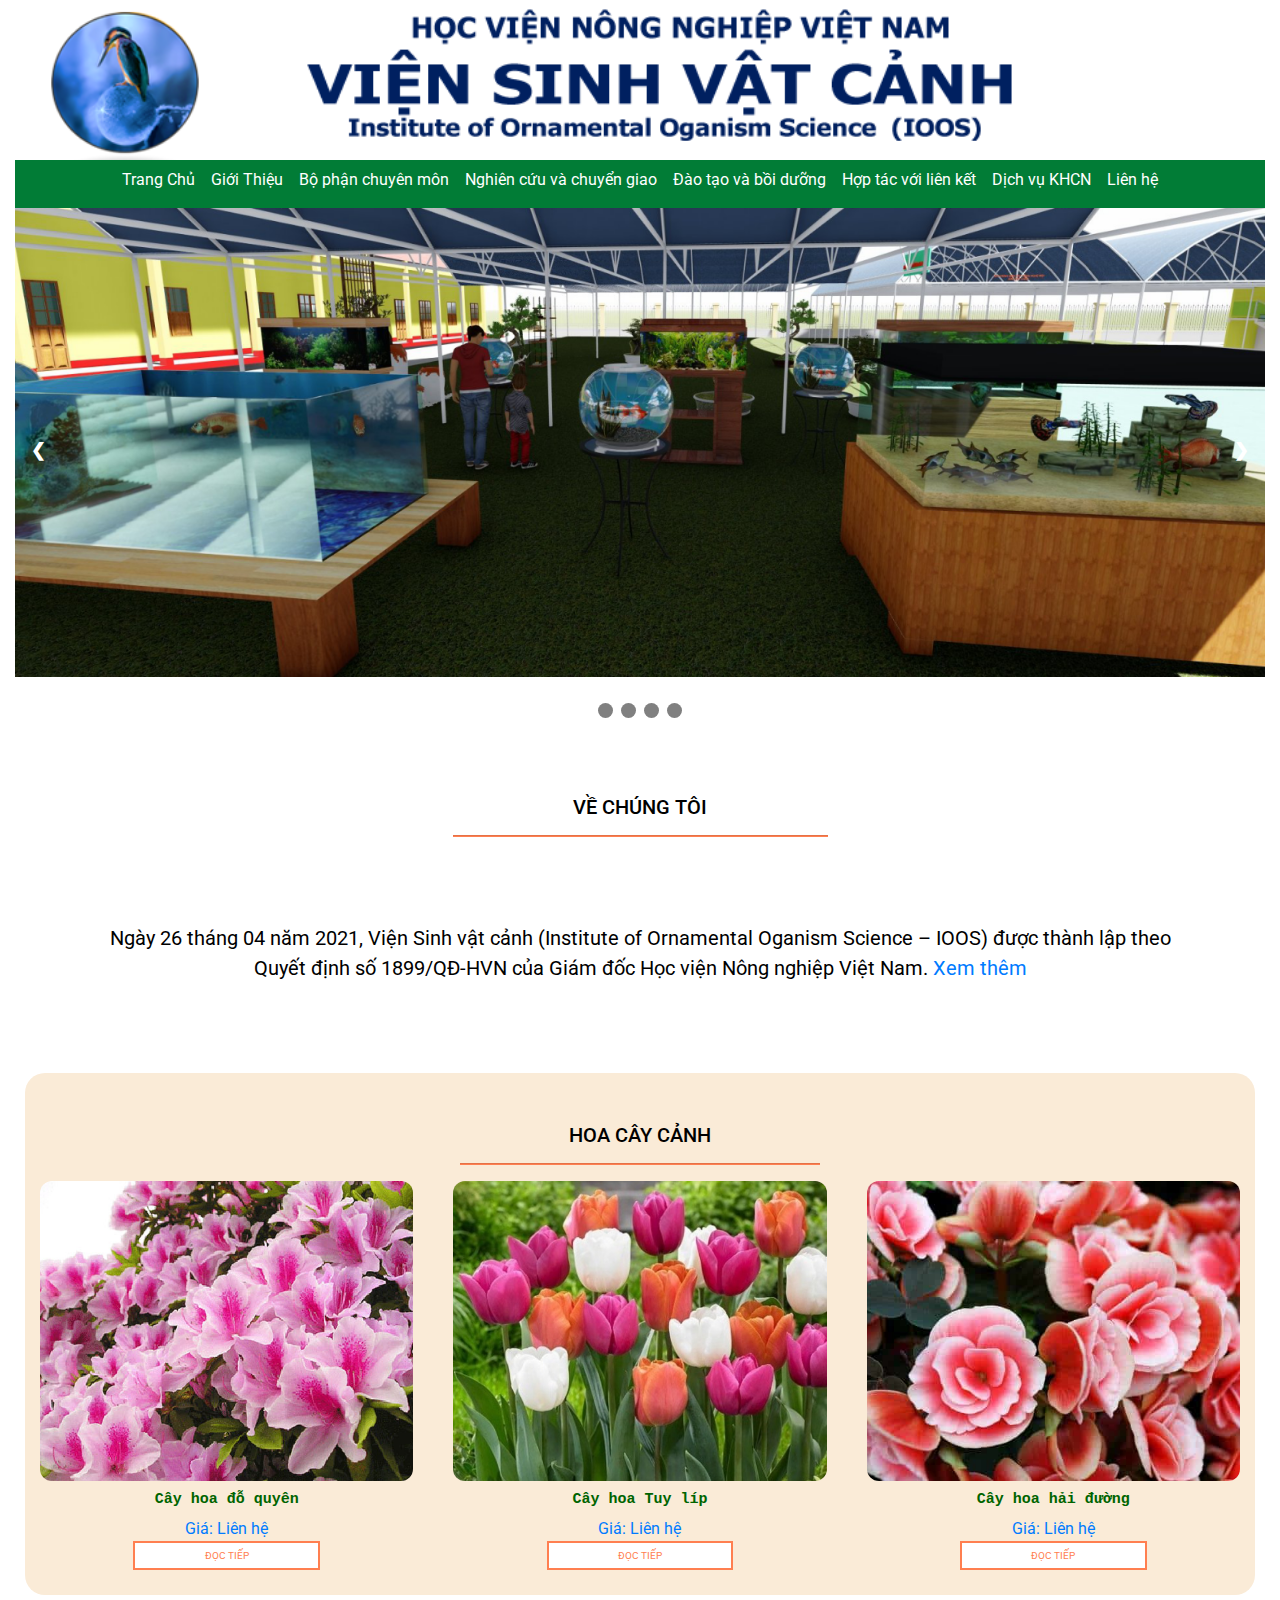
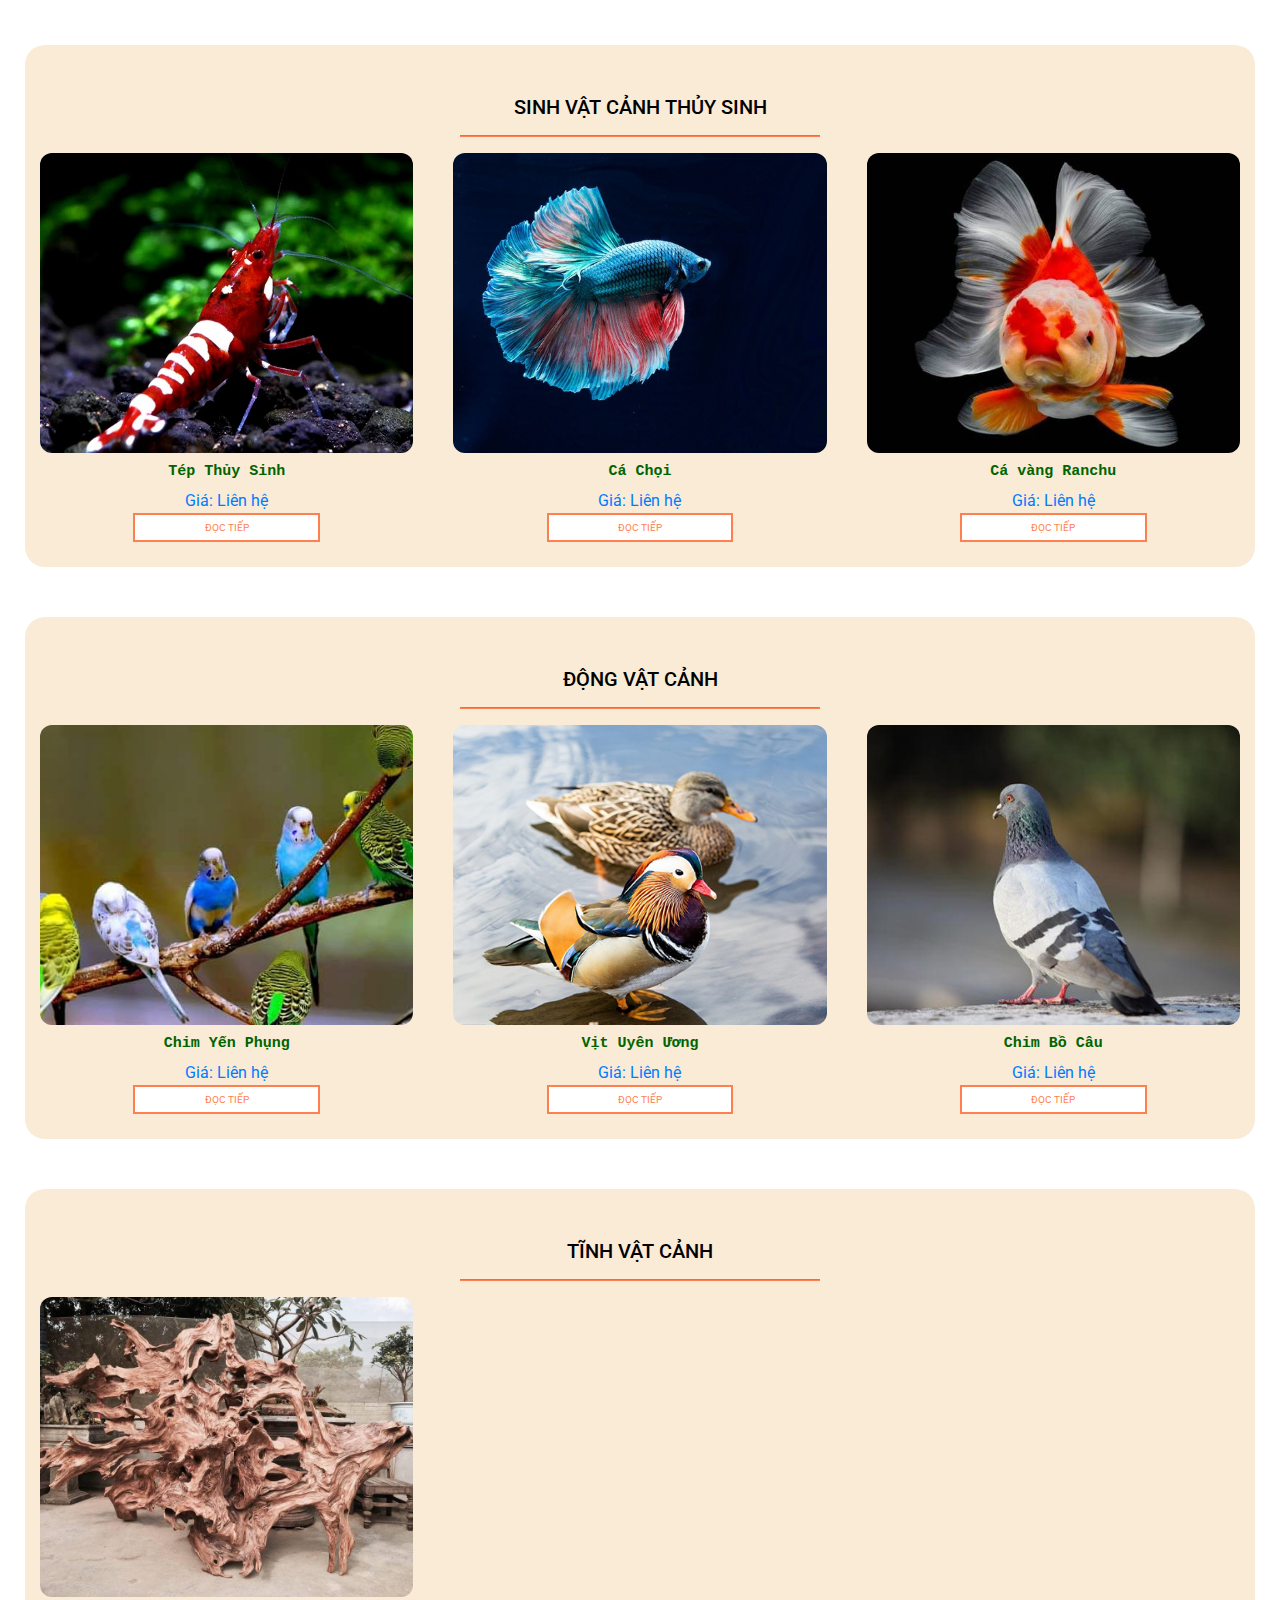
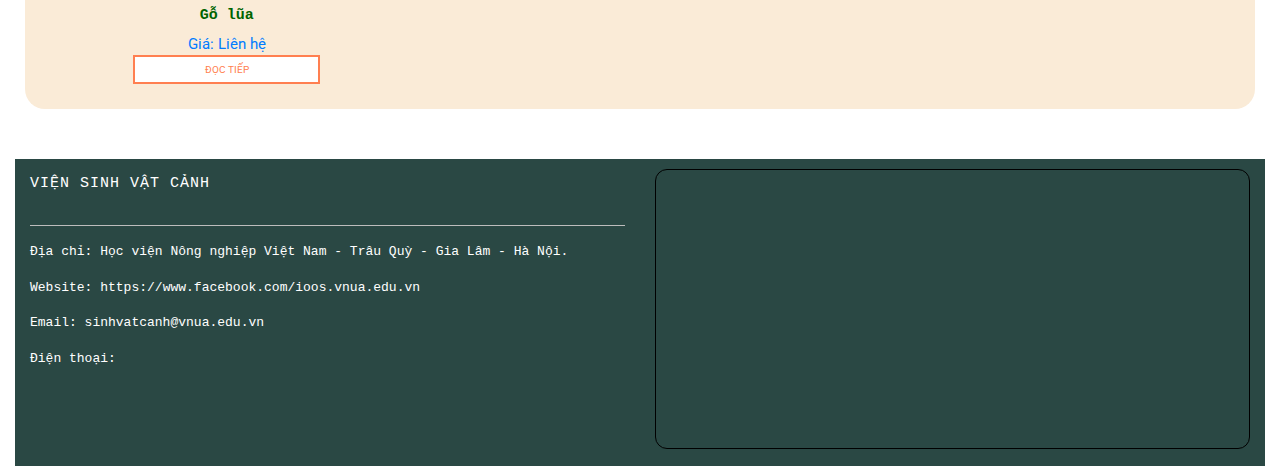
==== index.html @ 905b24d8 "first commit" ====
<!DOCTYPE html>
<html lang="vie">

<head>
    <meta charset="utf-8">
    <meta name="viewport" content="width=device-width, initial-scale=1">
    <link rel="stylesheet" href="https://maxcdn.bootstrapcdn.com/bootstrap/4.5.2/css/bootstrap.min.css">
    <script src="https://ajax.googleapis.com/ajax/libs/jquery/3.5.1/jquery.min.js"></script>
    <script src="https://cdnjs.cloudflare.com/ajax/libs/popper.js/1.16.0/umd/popper.min.js"></script>
    <script src="https://maxcdn.bootstrapcdn.com/bootstrap/4.5.2/js/bootstrap.min.js"></script>
    <meta name="description" content="Personal Portfolio Template">
    <meta http-equiv="X-UA-Compatible" content="IE=edge">
    <link rel="stylesheet" href="https://use.fontawesome.com/releases/v5.7.0/css/all.css" integrity="sha384-lZN37f5QGtY3VHgisS14W3ExzMWZxybE1SJSEsQp9S+oqd12jhcu+A56Ebc1zFSJ" crossorigin="anonymous">
    <link rel="stylesheet" href="https://maxcdn.bootstrapcdn.com/bootstrap/4.5.2/css/bootstrap.min.css">
    <link rel="stylesheet" href="./assets/css/style.css">
    <link rel="stylesheet" href="https://fonts.googleapis.com/css2?family=Roboto:wght@300;400;500;700&display=swap" rel="stylesheet">
    <title>Viện Sinh vật cảnh</title>
</head>

<body>
    <div id="main " class="container-fluid">
        <div id="banner"></div>
        <div id="header">
            <ul id="nav">
                <li><a href="#">Trang Chủ</a></li>
                <li>
                    <a href="#">Giới Thiệu </i></a>
                    <ul class="sub-nav">
                        <li><a href="">Ban giám đốc</a></li>
                        <li><a href="">Nhân sự KHCN</a></li>
                        <li><a href="">Chức năng, nhiệm vụ</a></li>
                        <li><a href="">Quy chế tổ chức</a></li>
                    </ul>
                </li>
                <li>
                    <a href="#">Bộ phận chuyên môn </a>
                    <ul class="sub-nav">
                        <li><a href="">Bộ môn Hoa cây cảnh</a></li>
                        <li><a href="">Bộ môn Động vật cảnh</a></li>
                        <li><a href="">Bộ môn Sinh vật cảnh thủy sinh</a></li>
                        <li><a href="">Phòng Thị trường, đào tạo và chuyển giao</a></li>
                        <li><a href="">Phòng hành chính, kế toán</a></li>
                    </ul>
                </li>
                <li><a href="#">Nghiên cứu và chuyển giao</a></li>
                <li><a href="#">Đào tạo và bồi dưỡng</a></li>
                <li><a href="#">Hợp tác với liên kết</a></li>
                <li><a href="#">Dịch vụ KHCN</a></li>
                <li><a href="#">Liên hệ</a></li>
            </ul>
        </div>

        <!-- Slideshow container -->
        <div class="slideshow-container">
            <div class="mySlides ">
                <img src="assets/img/anh3.png">
            </div>

            <div class="mySlides">
                <img src="assets/img/anh1.png">
            </div>

            <div class="mySlides">
                <img src="assets/img/anh2.png">
            </div>

            <div class="mySlides">
                <img src="assets/img/anh4.png">
            </div>

            <!-- Next and previous buttons -->
            <a class="prev" onclick="plusSlides(-1)">&#10094;</a>
            <a class="next" onclick="plusSlides(1)">&#10095;</a>
        </div>
        <br>

        <!-- The dots/circles -->
        <div style="text-align:center">
            <span class="dot" onclick="currentSlide(1)"></span>
            <span class="dot" onclick="currentSlide(2)"></span>
            <span class="dot" onclick="currentSlide(3)"></span>
            <span class="dot" onclick="currentSlide(4)"></span>
        </div>

        <script>
            var slideIndex = 1;
                showSlides(slideIndex);
            
            function plusSlides(n) {
                showSlides(slideIndex += n);
            }
                        
            function currentSlide(n) {
            showSlides(slideIndex = n);
            }
                        
            function showSlides(n) {
                var i;
                var slides = document.getElementsByClassName("mySlides");
                var dots = document.getElementsByClassName("dot");
                if (n > slides.length) {slideIndex = 1}
                if (n < 1) {slideIndex = slides.length}
                for (i = 0; i < slides.length; i++) {
                    slides[i].style.display = "none";  
                }
                for (i = 0; i < dots.length; i++) {
                dots[i].className = dots[i].className.replace(" active", "");
                }
                slides[slideIndex-1].style.display = "block";  
                dots[slideIndex-1].className += " active";
            }
        </script>




        <content>
            <div class="infor">
                <h4>VỀ CHÚNG TÔI</h4>
                <hr>
                <p>Ngày 26 tháng 04 năm 2021, Viện Sinh vật cảnh (Institute of Ornamental Oganism Science – IOOS) được thành lập theo Quyết định số 1899/QĐ-HVN của Giám đốc Học viện Nông nghiệp Việt Nam. <a href="#" class="post-infor">Xem thêm</a> </p>
            </div>

            <div class="content">
                <div class="post-name">
                    <h4>HOA CÂY CẢNH</h4>
                    <hr>
                </div>
                <div class="post-list">
                    <div class="post-item">
                        <img src="assets/img/doquyen.jpg" alt="" class="post-image">
                        <h3 class="post-title">Cây hoa đỗ quyên</h3>
                        <div class="post-price">
                            <a href="#">Giá: Liên hệ</a>
                        </div>                        
                        <div class="post-category">
                            <a href="#"> ĐỌC TIẾP</a>
                        </div>
                    </div>

                    <div class="post-item">
                        <img src="assets/img/tulip.jpg" alt="" class="post-image">
                        <h3 class="post-title">Cây hoa Tuy líp</h3>
                        <div class="post-price">
                            <a href="#">Giá: Liên hệ</a>
                        </div>                        
                        <div class="post-category">
                            <a href="#"> ĐỌC TIẾP</a>
                        </div>
                    </div>

                    <div class="post-item">
                        <img src="assets/img/haiduong.jpg" alt="" class="post-image">
                        <h3 class="post-title">Cây hoa hải đường</h3>
                        <div class="post-price">
                            <a href="#">Giá: Liên hệ</a>
                        </div>                        
                        <div class="post-category">
                            <a href="#"> ĐỌC TIẾP</a>
                        </div>
                    </div>
                </div>
            </div>

            <div class="content">
                <div class="post-name">
                    <h4>SINH VẬT CẢNH THỦY SINH</h4>
                    <hr>
                </div>
                <div class="post-list">
                    <div class="post-item">
                        <img src="assets/img/tep.jpg" alt="" class="post-image">
                        <h3 class="post-title">Tép Thủy Sinh</h3>
                        <div class="post-price">
                            <a href="#">Giá: Liên hệ</a>
                        </div>                        
                        <div class="post-category">
                            <a href="#"> ĐỌC TIẾP</a>
                        </div>                    
                    </div>

                    <div class="post-item">
                        <img src="assets/img/cachoi.jpg" alt="" class="post-image">
                        <h3 class="post-title">Cá Chọi</h3>
                        <div class="post-price">
                            <a href="#">Giá: Liên hệ</a>
                        </div>                        
                        <div class="post-category">
                            <a href="#"> ĐỌC TIẾP</a>
                        </div>
                    </div>

                    <div class="post-item">
                        <img src="assets/img/ranchu.jpg" alt="" class="post-image">
                        <h3 class="post-title">Cá vàng Ranchu</h3>
                        <div class="post-price">
                            <a href="#">Giá: Liên hệ</a>
                        </div>                        
                        <div class="post-category">
                            <a href="#"> ĐỌC TIẾP</a>
                        </div>
                    </div>
                </div>
            </div>

            <div class="content">
                <div class="post-name">
                    <h4>ĐỘNG VẬT CẢNH</h4>
                    <hr>
                </div>
                <div class="post-list">
                    <div class="post-item">
                        <img src="assets/img/chim.jpg" alt="" class="post-image">
                        <h3 class="post-title">Chim Yến Phụng</h3>
                        <div class="post-price">
                            <a href="#">Giá: Liên hệ</a>
                        </div>                        
                        <div class="post-category">
                            <a href="#"> ĐỌC TIẾP</a>
                        </div>
                    </div>

                    <div class="post-item">
                        <img src="assets/img/vit.jpg" alt="" class="post-image">
                        <h3 class="post-title">Vịt Uyên Ương</h3>
                        <div class="post-price">
                            <a href="#">Giá: Liên hệ</a>
                        </div>                        
                        <div class="post-category">
                            <a href="#"> ĐỌC TIẾP</a>
                        </div>
                    </div>

                    <div class="post-item">
                        <img src="assets/img/bocau.jpg" alt="" class="post-image">
                        <h3 class="post-title">Chim Bồ Câu</h3>
                        <div class="post-price">
                            <a href="#">Giá: Liên hệ</a>
                        </div>                        
                        <div class="post-category">
                            <a href="#"> ĐỌC TIẾP</a>
                        </div>
                    </div>
                </div>
            </div>

            <div class="content">
                <div class="post-name">
                    <h4>TĨNH VẬT CẢNH</h4>
                    <hr>
                </div>
                <div class="post-list">
                    <div class="post-item">
                        <img src="assets/img/go.jpg" alt="" class="post-image">
                        <h3 class="post-title">Gỗ lũa</h3>
                        <div class="post-price" style="font-size: 15px;">
                            <a href="#">Giá: Liên hệ</a>
                        </div>
                        <div class="post-category">
                            <a href="#"> ĐỌC TIẾP</a>
                        </div>
                    </div>
                </div>
            </div>
        </content>









        <footer>
            <div class="container-fluid d-block">
                <div class="row text-center">
                    <div class="col-md-6">
                        <h5>VIỆN SINH VẬT CẢNH</h5>
                        <hr class="light">
                            <p>Địa chỉ: Học viện Nông nghiệp Việt Nam - Trâu Quỳ - Gia Lâm - Hà Nội.</p>
                            <p>Website: <a href="https://ioos.vnua.edu.vn" target="_blank">https://www.facebook.com/ioos.vnua.edu.vn</a></p>
                            <p>Email: <a href="sinhvatcanh@vnua.edu.vn" target="_blank">sinhvatcanh@vnua.edu.vn</a></p>
                            <p>Điện thoại:</p>
                        <div class="container-fluid padding">
                            <div class="row text-center padding">
                                <div class="col-12 social padding">
                                    <a href="https://www.facebook.com/" target="_blank"><i class="fab fa-facebook"></i></a>
                                    <a href="https://twitter.com/" target="_blank"><i class="fab fa-twitter"></i></a>
                                    <a href="https://www.google.com/" target="_blank"><i class="fab fa-google"></i></a>
                                    <a href="https://www.pinterest.com/" target="_blank"><i class="fab fa-pinterest"></i></a>
                                </div>
                            </div>
                        </div>
                    </div>
                    <div class="col-md-6 iframe">
                        <iframe width="300px" height="280px" src="https://map.coccoc.com/map/3820691647575680"></iframe>
                    </div>
                </div>
            </div>
        </footer>
    </div>
</body>
    
</html>
---- assets/css/style.css ----
* {
    margin: 0;
    padding: 0;
    box-sizing: border-box;
}

/* main */
    html {
        font-family: Arial, Helvetica, sans-serif;
}
                        
    #main {}
                        
    #banner {
        height: 160px;
        width: 100%;
        background-repeat: no-repeat;
        background-size: 100%;
        background-image: url(../img/logosvc.png);
}
                        
    #header {
        height: 48px;
        background-color: #017c36;
        width: 100%;
        display: flex;
        flex-direction: row;
        justify-content: center;
}
                        
    #nav {
        width: 100%;
        display: flex;
        flex-direction: row;
        justify-content: center;
        list-style-type: none;
}
                        
    #nav li a {
        color: #fff;
        text-decoration: none;
        list-style-type: none;
        align-self: center;
        display: flex;
        align-items: center;
        padding: 8px;
}
                        
    #nav>li:hover>a {
        background-color: #009c0e;
        color: #f1a700;
}
                        
    #nav li:hover .sub-nav {
        display: block;
}
                        
    #nav .sub-nav {
        list-style-type: none;
        display: none;
        box-shadow: 0 0 10px rgba(0, 0, 0, 0.3);
}
                        
    #nav .sub-nav li:hover {
        background-color: #009c0e;
        color: #f1a700;
}

    .mySlides{
        display: none;
    }

    /*Slideshow container */
    .slideshow-container {
    max-width: 100%;
    position: relative;
    margin: auto;
    }

    /*Next & previous buttons */
    .prev, .next {
    cursor: pointer;
    position: absolute;
    top: 50%;
    width: auto;
    padding: 16px;
    margin-top: -22px;
    color: white;
    font-weight: bold;
    font-size: 18px;
    transition: 0.6s ease;
    border-radius: 0 3px 3px 0;
    user-select: none;
    }

    .next {
    right: 0;
    border-radius: 3px 0 0 3px;
    }

    .mySlides img{
        width: 100%;
    }

    .prev:hover, .next:hover {
    background-color: black;
    }

    .dot {
    cursor: pointer;
    height: 15px;
    width: 15px;
    margin: 0 2px;
    background-color: gray;
    border-radius: 50%;
    display: inline-block;
    transition: background-color 0.6s ease;
    }

    .active, .dot:hover {
    background-color: gray;
    }
                            
    /*Content */
    content div h4{
        color: black;
        text-align: center;
        font-size: 20px;
        margin-top: 1em;
        padding-top: 50px;
       
    }

    .infor p{
        text-align: center;
        color: black;
        font-size: 20px;
        padding: 70px;
    }

    content hr{
        background-color: #FF7F50;
        width: 30%;
        height: 1px;
        margin-left: auto;
        margin-right: auto;
    }

    .content{
        display: block;
        background-color:antiquewhite;
        border-radius: 20px;
        padding: 0 15px;
        margin-bottom: 50px;
        margin-left: 10px;
        margin-right: 10px;
    }
    
    .post-list{
        display: grid;
        grid-template-columns: repeat(3,1fr);
        grid-gap: 0 40px;
    }

    .post-image{
        width: 100%;
        height: 300px;
        border-radius: 12px;
        object-fit: cover;
        margin-bottom: 10px;
    }

    .post-list h3{
        text-align: center;
        font-family: Monaco, Lucida Console, monospace;
        font-size: 15px;
        font-weight: bolder;
        color: darkgreen;
    }

    div {
        display: block;
        /* text-align: center; */
        /* padding-bottom: 10px; */
    }

    div.post-item{
        text-align: center;
        padding-bottom: 25px;
    }
    
    .post-category a:link, a:visited{
        background-color: white;
        color: #FF7F50;
        border: 2px solid #FF7F50;
        padding: 5px 5px;
        text-align: center;
        text-decoration: none;
        display: inline-block;
        font-size: 10px;
        position: relative;
        width: 50%;
    }

    .post-category a:hover, a:active{
        background-color: #FF7F50;
        color: white;
    } 

    /*footer*/
    footer{
        background-color: #2a4844;
        color:#fff;
    }
    footer hr{
        background-color: #D3D3D3;
        width: 100%;
    }
    footer div h5{
        line-height: 50px;
        letter-spacing: 1px;
        font-size: 15px;
        font-family: Monaco, Lucida Console, monospace;
    }
    footer div p{
        font-size: 13px;
        letter-spacing: normal;
        font-family: Monaco, Lucida Console, monospace;
    }
    footer div h5,p{
        text-align: left;
    }
    footer div a{
        color: #fff;
    }
    .fa-facebook{
        color: #fff;
    }
    .fa-twitter{
        color: #fff;
    }
    .fa-google{
        color: #fff;
    }
    .fa-pinterest{
        color: #fff;
    }
    
    iframe{
        border:  1px solid black;
        border-radius: 12px;
        width: 100%;
    }                 
    .output{
        background-color:  #eee;
    }
    
    div.iframe{
        padding-top: 10px;
        padding-bottom: 10px;
    }
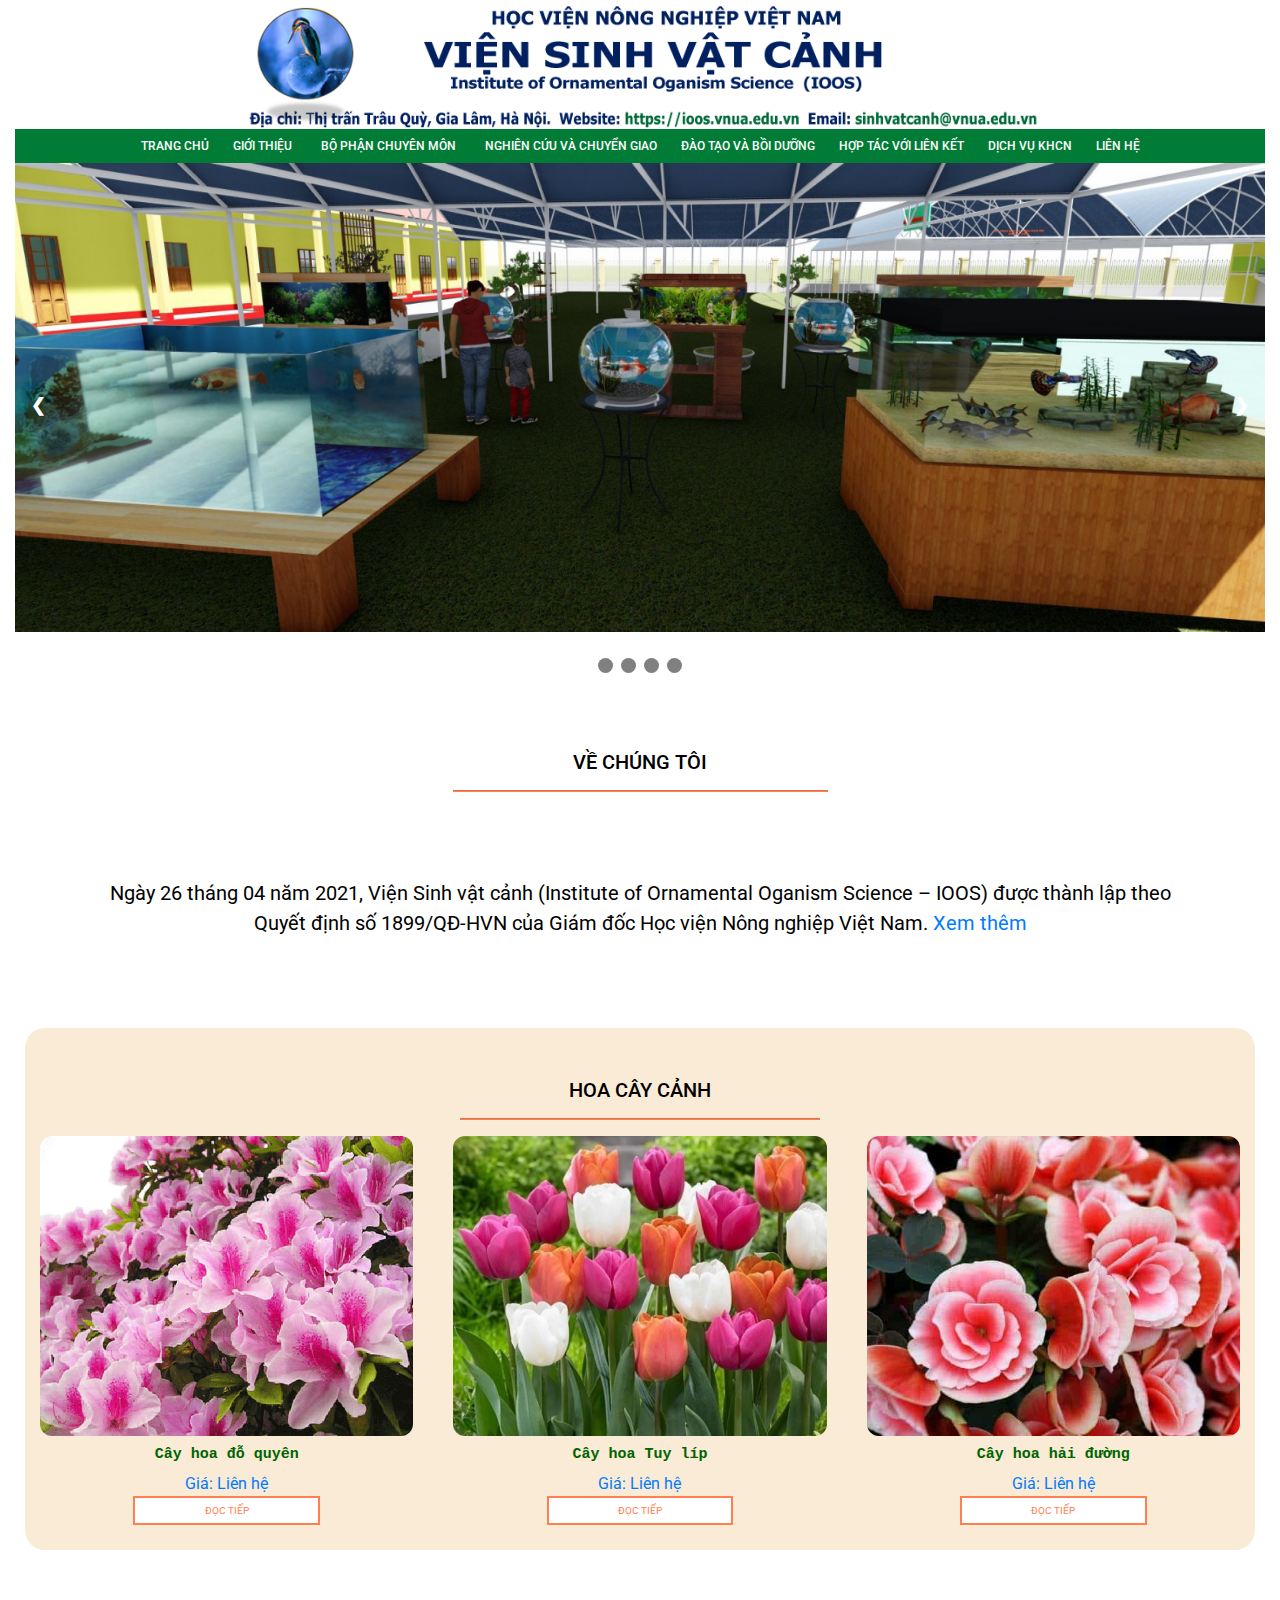
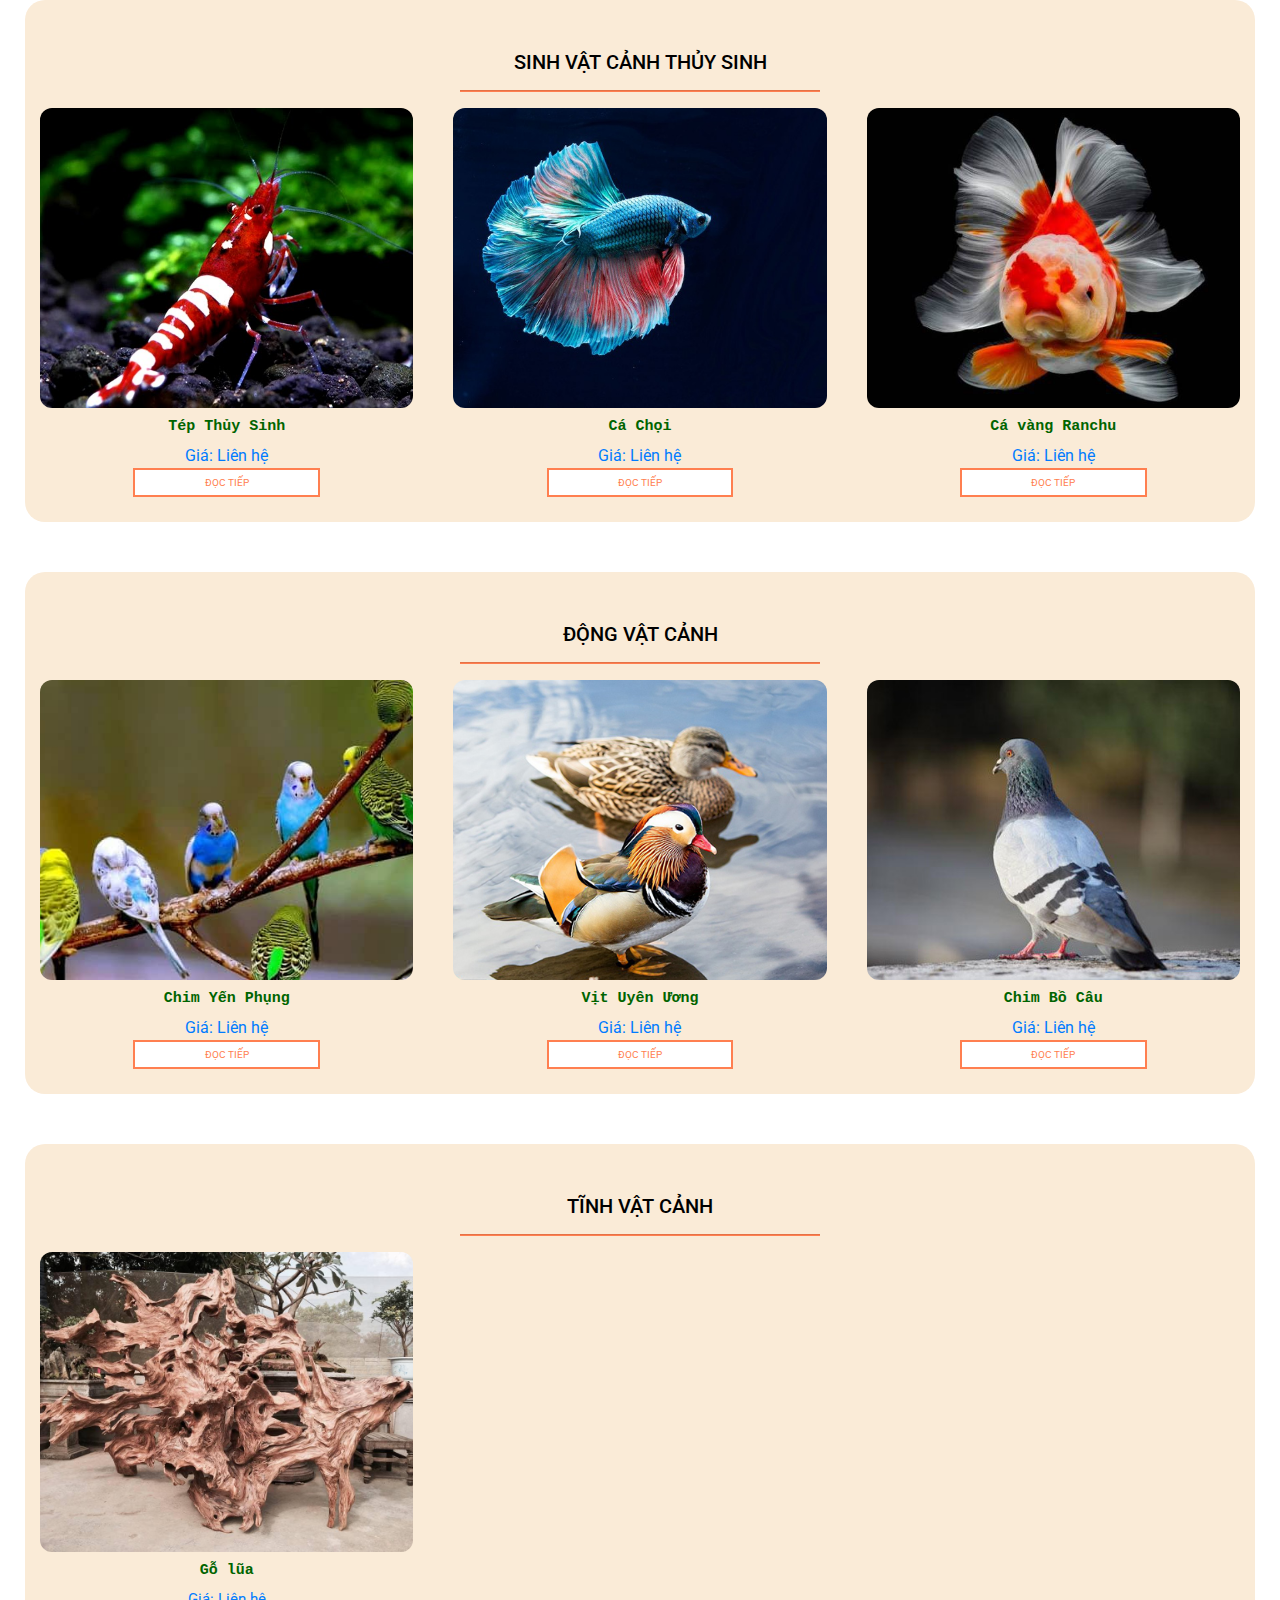
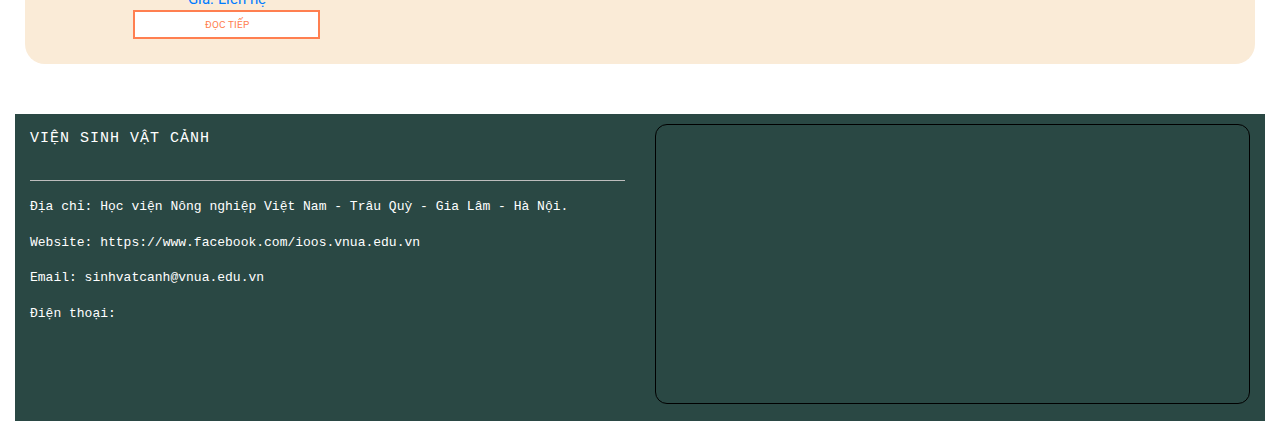
==== commit f5bc3a50: "duy commit" ====
--- a/index.html
+++ b/index.html
@@ -19,12 +19,14 @@
 
 <body>
     <div id="main " class="container-fluid">
-        <div id="banner"></div>
+        <div id="banner">
+            <div class="banner"></div>
+        </div>
         <div id="header">
             <ul id="nav">
                 <li><a href="#">Trang Chủ</a></li>
                 <li>
-                    <a href="#">Giới Thiệu </i></a>
+                    <a href="#">Giới Thiệu <i class="nav-icon fa fa-angle-down" aria-hidden="true"></i></a>
                     <ul class="sub-nav">
                         <li><a href="">Ban giám đốc</a></li>
                         <li><a href="">Nhân sự KHCN</a></li>
@@ -33,7 +35,7 @@
                     </ul>
                 </li>
                 <li>
-                    <a href="#">Bộ phận chuyên môn </a>
+                    <a href="#">Bộ phận chuyên môn <i class="nav-icon fa fa-angle-down" aria-hidden="true"></i></a>
                     <ul class="sub-nav">
                         <li><a href="">Bộ môn Hoa cây cảnh</a></li>
                         <li><a href="">Bộ môn Động vật cảnh</a></li>
@@ -84,30 +86,34 @@
 
         <script>
             var slideIndex = 1;
-                showSlides(slideIndex);
-            
+            showSlides(slideIndex);
+
             function plusSlides(n) {
                 showSlides(slideIndex += n);
             }
-                        
+
             function currentSlide(n) {
-            showSlides(slideIndex = n);
+                showSlides(slideIndex = n);
             }
-                        
+
             function showSlides(n) {
                 var i;
                 var slides = document.getElementsByClassName("mySlides");
                 var dots = document.getElementsByClassName("dot");
-                if (n > slides.length) {slideIndex = 1}
-                if (n < 1) {slideIndex = slides.length}
+                if (n > slides.length) {
+                    slideIndex = 1
+                }
+                if (n < 1) {
+                    slideIndex = slides.length
+                }
                 for (i = 0; i < slides.length; i++) {
-                    slides[i].style.display = "none";  
+                    slides[i].style.display = "none";
                 }
                 for (i = 0; i < dots.length; i++) {
-                dots[i].className = dots[i].className.replace(" active", "");
+                    dots[i].className = dots[i].className.replace(" active", "");
                 }
-                slides[slideIndex-1].style.display = "block";  
-                dots[slideIndex-1].className += " active";
+                slides[slideIndex - 1].style.display = "block";
+                dots[slideIndex - 1].className += " active";
             }
         </script>
 
@@ -132,7 +138,7 @@
                         <h3 class="post-title">Cây hoa đỗ quyên</h3>
                         <div class="post-price">
                             <a href="#">Giá: Liên hệ</a>
-                        </div>                        
+                        </div>
                         <div class="post-category">
                             <a href="#"> ĐỌC TIẾP</a>
                         </div>
@@ -143,7 +149,7 @@
                         <h3 class="post-title">Cây hoa Tuy líp</h3>
                         <div class="post-price">
                             <a href="#">Giá: Liên hệ</a>
-                        </div>                        
+                        </div>
                         <div class="post-category">
                             <a href="#"> ĐỌC TIẾP</a>
                         </div>
@@ -154,7 +160,7 @@
                         <h3 class="post-title">Cây hoa hải đường</h3>
                         <div class="post-price">
                             <a href="#">Giá: Liên hệ</a>
-                        </div>                        
+                        </div>
                         <div class="post-category">
                             <a href="#"> ĐỌC TIẾP</a>
                         </div>
@@ -173,10 +179,10 @@
                         <h3 class="post-title">Tép Thủy Sinh</h3>
                         <div class="post-price">
                             <a href="#">Giá: Liên hệ</a>
-                        </div>                        
-                        <div class="post-category">
-                            <a href="#"> ĐỌC TIẾP</a>
-                        </div>                    
+                        </div>
+                        <div class="post-category">
+                            <a href="#"> ĐỌC TIẾP</a>
+                        </div>
                     </div>
 
                     <div class="post-item">
@@ -184,7 +190,7 @@
                         <h3 class="post-title">Cá Chọi</h3>
                         <div class="post-price">
                             <a href="#">Giá: Liên hệ</a>
-                        </div>                        
+                        </div>
                         <div class="post-category">
                             <a href="#"> ĐỌC TIẾP</a>
                         </div>
@@ -195,7 +201,7 @@
                         <h3 class="post-title">Cá vàng Ranchu</h3>
                         <div class="post-price">
                             <a href="#">Giá: Liên hệ</a>
-                        </div>                        
+                        </div>
                         <div class="post-category">
                             <a href="#"> ĐỌC TIẾP</a>
                         </div>
@@ -214,7 +220,7 @@
                         <h3 class="post-title">Chim Yến Phụng</h3>
                         <div class="post-price">
                             <a href="#">Giá: Liên hệ</a>
-                        </div>                        
+                        </div>
                         <div class="post-category">
                             <a href="#"> ĐỌC TIẾP</a>
                         </div>
@@ -225,7 +231,7 @@
                         <h3 class="post-title">Vịt Uyên Ương</h3>
                         <div class="post-price">
                             <a href="#">Giá: Liên hệ</a>
-                        </div>                        
+                        </div>
                         <div class="post-category">
                             <a href="#"> ĐỌC TIẾP</a>
                         </div>
@@ -236,7 +242,7 @@
                         <h3 class="post-title">Chim Bồ Câu</h3>
                         <div class="post-price">
                             <a href="#">Giá: Liên hệ</a>
-                        </div>                        
+                        </div>
                         <div class="post-category">
                             <a href="#"> ĐỌC TIẾP</a>
                         </div>
@@ -278,10 +284,10 @@
                     <div class="col-md-6">
                         <h5>VIỆN SINH VẬT CẢNH</h5>
                         <hr class="light">
-                            <p>Địa chỉ: Học viện Nông nghiệp Việt Nam - Trâu Quỳ - Gia Lâm - Hà Nội.</p>
-                            <p>Website: <a href="https://ioos.vnua.edu.vn" target="_blank">https://www.facebook.com/ioos.vnua.edu.vn</a></p>
-                            <p>Email: <a href="sinhvatcanh@vnua.edu.vn" target="_blank">sinhvatcanh@vnua.edu.vn</a></p>
-                            <p>Điện thoại:</p>
+                        <p>Địa chỉ: Học viện Nông nghiệp Việt Nam - Trâu Quỳ - Gia Lâm - Hà Nội.</p>
+                        <p>Website: <a href="https://ioos.vnua.edu.vn" target="_blank">https://www.facebook.com/ioos.vnua.edu.vn</a></p>
+                        <p>Email: <a href="sinhvatcanh@vnua.edu.vn" target="_blank">sinhvatcanh@vnua.edu.vn</a></p>
+                        <p>Điện thoại:</p>
                         <div class="container-fluid padding">
                             <div class="row text-center padding">
                                 <div class="col-12 social padding">
@@ -301,5 +307,5 @@
         </footer>
     </div>
 </body>
-    
+
 </html>--- a/assets/css/style.css
+++ b/assets/css/style.css
@@ -4,81 +4,132 @@
     box-sizing: border-box;
 }
 
+
 /* main */
-    html {
-        font-family: Arial, Helvetica, sans-serif;
-}
-                        
-    #main {}
-                        
-    #banner {
-        height: 160px;
-        width: 100%;
-        background-repeat: no-repeat;
-        background-size: 100%;
-        background-image: url(../img/logosvc.png);
-}
-                        
-    #header {
-        height: 48px;
-        background-color: #017c36;
-        width: 100%;
-        display: flex;
-        flex-direction: row;
-        justify-content: center;
-}
-                        
-    #nav {
-        width: 100%;
-        display: flex;
-        flex-direction: row;
-        justify-content: center;
-        list-style-type: none;
-}
-                        
-    #nav li a {
-        color: #fff;
-        text-decoration: none;
-        list-style-type: none;
-        align-self: center;
-        display: flex;
-        align-items: center;
-        padding: 8px;
-}
-                        
-    #nav>li:hover>a {
-        background-color: #009c0e;
-        color: #f1a700;
-}
-                        
-    #nav li:hover .sub-nav {
-        display: block;
-}
-                        
-    #nav .sub-nav {
-        list-style-type: none;
-        display: none;
-        box-shadow: 0 0 10px rgba(0, 0, 0, 0.3);
-}
-                        
-    #nav .sub-nav li:hover {
-        background-color: #009c0e;
-        color: #f1a700;
-}
-
-    .mySlides{
-        display: none;
-    }
-
-    /*Slideshow container */
-    .slideshow-container {
+
+html {
+    font-family: Arial, Helvetica, sans-serif;
+}
+
+#main {}
+
+#banner {
+    display: flex;
+    justify-content: center;
+    align-items: center;
+    width: 100%;
+}
+
+.banner {
+    height: 129px;
+    width: 65%;
+    background-repeat: no-repeat;
+    background-size: 100%;
+    background-image: url(../img/logosvc.png);
+}
+
+#header {
+    height: 34px;
+    background-color: #017c36;
+    width: 100%;
+    position: relative;
+}
+
+#nav {
+    width: 100%;
+    display: flex;
+    justify-content: center;
+    list-style-type: none;
+    position: absolute;
+    align-items: center;
+}
+
+#nav .nav-icon {
+    padding-left: 5px;
+}
+
+#nav li a {
+    color: #fff;
+    text-decoration: none;
+    list-style-type: none;
+    align-self: center;
+    display: flex;
+    align-items: center;
+    padding: 8px 12px;
+    font-size: 12px;
+    text-transform: uppercase;
+    font-weight: 500;
+}
+
+#nav .sub-nav a {
+    color: #abaaaa;
+    width: 100%;
+    border-bottom: 1px solid #ccc;
+    justify-self: center;
+}
+
+#nav>li:hover>a {
+    background-color: #009c0e;
+    color: #f1a700;
+}
+
+#nav li:hover .sub-nav {
+    display: block;
+}
+
+#nav .sub-nav {
+    list-style-type: none;
+    display: none;
+    box-shadow: 0 0 10px rgba(0, 0, 0, 0.3);
+    position: absolute;
+    z-index: 1;
+    background-color: #fff;
+    border-radius: 2px
+}
+
+#nav .sub-nav a:first-child {
+    border-top-left-radius: 2px;
+    border-top-right-radius: 2px;
+}
+
+#nav .sub-nav a:last-child {
+    border-bottom-left-radius: 2px;
+    border-bottom-right-radius: 2px;
+}
+
+#nav .sub-nav::before {
+    content: "";
+    border-style: solid;
+    position: absolute;
+    left: 25px;
+    top: -14px;
+    border-width: 7px;
+    border-color: transparent transparent #fff transparent;
+}
+
+#nav .sub-nav li:hover a {
+    background-color: #9cc7a0;
+    color: #855d01;
+}
+
+.mySlides {
+    display: none;
+}
+
+
+/*Slideshow container */
+
+.slideshow-container {
     max-width: 100%;
     position: relative;
     margin: auto;
-    }
-
-    /*Next & previous buttons */
-    .prev, .next {
+}
+
+
+/*Next & previous buttons */
+
+.prev,
+.next {
     cursor: pointer;
     position: absolute;
     top: 50%;
@@ -91,22 +142,23 @@
     transition: 0.6s ease;
     border-radius: 0 3px 3px 0;
     user-select: none;
-    }
-
-    .next {
+}
+
+.next {
     right: 0;
     border-radius: 3px 0 0 3px;
-    }
-
-    .mySlides img{
-        width: 100%;
-    }
-
-    .prev:hover, .next:hover {
+}
+
+.mySlides img {
+    width: 100%;
+}
+
+.prev:hover,
+.next:hover {
     background-color: black;
-    }
-
-    .dot {
+}
+
+.dot {
     cursor: pointer;
     height: 15px;
     width: 15px;
@@ -115,149 +167,164 @@
     border-radius: 50%;
     display: inline-block;
     transition: background-color 0.6s ease;
-    }
-
-    .active, .dot:hover {
+}
+
+.active,
+.dot:hover {
     background-color: gray;
-    }
-                            
-    /*Content */
-    content div h4{
-        color: black;
-        text-align: center;
-        font-size: 20px;
-        margin-top: 1em;
-        padding-top: 50px;
-       
-    }
-
-    .infor p{
-        text-align: center;
-        color: black;
-        font-size: 20px;
-        padding: 70px;
-    }
-
-    content hr{
-        background-color: #FF7F50;
-        width: 30%;
-        height: 1px;
-        margin-left: auto;
-        margin-right: auto;
-    }
-
-    .content{
-        display: block;
-        background-color:antiquewhite;
-        border-radius: 20px;
-        padding: 0 15px;
-        margin-bottom: 50px;
-        margin-left: 10px;
-        margin-right: 10px;
-    }
-    
-    .post-list{
-        display: grid;
-        grid-template-columns: repeat(3,1fr);
-        grid-gap: 0 40px;
-    }
-
-    .post-image{
-        width: 100%;
-        height: 300px;
-        border-radius: 12px;
-        object-fit: cover;
-        margin-bottom: 10px;
-    }
-
-    .post-list h3{
-        text-align: center;
-        font-family: Monaco, Lucida Console, monospace;
-        font-size: 15px;
-        font-weight: bolder;
-        color: darkgreen;
-    }
-
-    div {
-        display: block;
-        /* text-align: center; */
-        /* padding-bottom: 10px; */
-    }
-
-    div.post-item{
-        text-align: center;
-        padding-bottom: 25px;
-    }
-    
-    .post-category a:link, a:visited{
-        background-color: white;
-        color: #FF7F50;
-        border: 2px solid #FF7F50;
-        padding: 5px 5px;
-        text-align: center;
-        text-decoration: none;
-        display: inline-block;
-        font-size: 10px;
-        position: relative;
-        width: 50%;
-    }
-
-    .post-category a:hover, a:active{
-        background-color: #FF7F50;
-        color: white;
-    } 
-
-    /*footer*/
-    footer{
-        background-color: #2a4844;
-        color:#fff;
-    }
-    footer hr{
-        background-color: #D3D3D3;
-        width: 100%;
-    }
-    footer div h5{
-        line-height: 50px;
-        letter-spacing: 1px;
-        font-size: 15px;
-        font-family: Monaco, Lucida Console, monospace;
-    }
-    footer div p{
-        font-size: 13px;
-        letter-spacing: normal;
-        font-family: Monaco, Lucida Console, monospace;
-    }
-    footer div h5,p{
-        text-align: left;
-    }
-    footer div a{
-        color: #fff;
-    }
-    .fa-facebook{
-        color: #fff;
-    }
-    .fa-twitter{
-        color: #fff;
-    }
-    .fa-google{
-        color: #fff;
-    }
-    .fa-pinterest{
-        color: #fff;
-    }
-    
-    iframe{
-        border:  1px solid black;
-        border-radius: 12px;
-        width: 100%;
-    }                 
-    .output{
-        background-color:  #eee;
-    }
-    
-    div.iframe{
-        padding-top: 10px;
-        padding-bottom: 10px;
-    }
-
-    +}
+
+
+/*Content */
+
+content div h4 {
+    color: black;
+    text-align: center;
+    font-size: 20px;
+    margin-top: 1em;
+    padding-top: 50px;
+}
+
+.infor p {
+    text-align: center;
+    color: black;
+    font-size: 20px;
+    padding: 70px;
+}
+
+content hr {
+    background-color: #FF7F50;
+    width: 30%;
+    height: 1px;
+    margin-left: auto;
+    margin-right: auto;
+}
+
+.content {
+    display: block;
+    background-color: antiquewhite;
+    border-radius: 20px;
+    padding: 0 15px;
+    margin-bottom: 50px;
+    margin-left: 10px;
+    margin-right: 10px;
+}
+
+.post-list {
+    display: grid;
+    grid-template-columns: repeat(3, 1fr);
+    grid-gap: 0 40px;
+}
+
+.post-image {
+    width: 100%;
+    height: 300px;
+    border-radius: 12px;
+    object-fit: cover;
+    margin-bottom: 10px;
+}
+
+.post-list h3 {
+    text-align: center;
+    font-family: Monaco, Lucida Console, monospace;
+    font-size: 15px;
+    font-weight: bolder;
+    color: darkgreen;
+}
+
+div {
+    display: block;
+    /* text-align: center; */
+    /* padding-bottom: 10px; */
+}
+
+div.post-item {
+    text-align: center;
+    padding-bottom: 25px;
+}
+
+.post-category a:link,
+a:visited {
+    background-color: white;
+    color: #FF7F50;
+    border: 2px solid #FF7F50;
+    padding: 5px 5px;
+    text-align: center;
+    text-decoration: none;
+    display: inline-block;
+    font-size: 10px;
+    position: relative;
+    width: 50%;
+}
+
+.post-category a:hover,
+a:active {
+    background-color: #FF7F50;
+    color: white;
+}
+
+
+/*footer*/
+
+footer {
+    background-color: #2a4844;
+    color: #fff;
+}
+
+footer hr {
+    background-color: #D3D3D3;
+    width: 100%;
+}
+
+footer div h5 {
+    line-height: 50px;
+    letter-spacing: 1px;
+    font-size: 15px;
+    font-family: Monaco, Lucida Console, monospace;
+}
+
+footer div p {
+    font-size: 13px;
+    letter-spacing: normal;
+    font-family: Monaco, Lucida Console, monospace;
+}
+
+footer div h5,
+p {
+    text-align: left;
+}
+
+footer div a {
+    color: #fff;
+}
+
+.fa-facebook {
+    color: #fff;
+}
+
+.fa-twitter {
+    color: #fff;
+}
+
+.fa-google {
+    color: #fff;
+}
+
+.fa-pinterest {
+    color: #fff;
+}
+
+iframe {
+    border: 1px solid black;
+    border-radius: 12px;
+    width: 100%;
+}
+
+.output {
+    background-color: #eee;
+}
+
+div.iframe {
+    padding-top: 10px;
+    padding-bottom: 10px;
+}